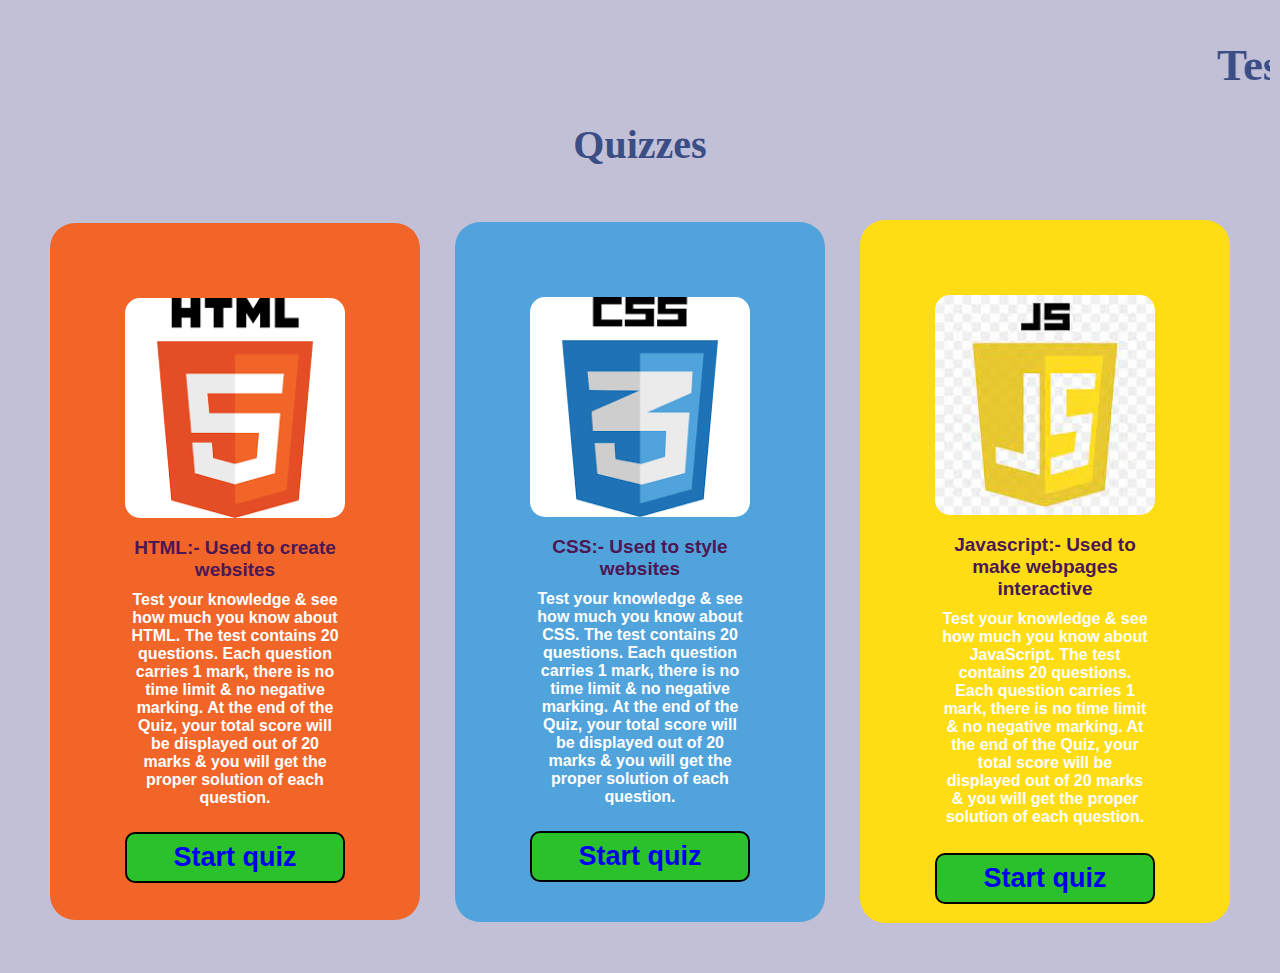
==== index.html @ 3ef9c913 "ok" ====
<!DOCTYPE html>
<html lang="en">
<head>
    <meta charset="UTF-8">
    <meta http-equiv="X-UA-Compatible" content="IE=edge">
    <meta name="viewport" content="width=device-width, initial-scale=1.0">
    <title>Quiz App</title>
    <link rel="stylesheet" href="style2.css">
</head>
<body>
    <marquee scrollamount="7">Test Your Technical Skills</marquee>
    <h2>Quizzes</h2>
    <div class="quiz">
        <div class="html">
            <div class="main">
                <img src="html_pic.webp" alt="html_logo">
                <h3>HTML:- Used to create websites</h3>
                <p>
                    Test your knowledge & see how much you know about HTML.
                    The test contains 20 questions.
                    Each question carries 1 mark,
                    there is no time limit
                    & no negative marking.
                    At the end of the Quiz, your total score will be displayed out of 20 marks
                    & you will get the proper solution of each question.
                </p>
                <button><a href="#">Start quiz</a></button>
            </div>
        </div>
        <div class="css">
            <div class="main">
                <img src="css.png" alt="css_logo">
                <h3>CSS:- Used to style websites</h3>
                <p>
                    Test your knowledge & see how much you know about CSS.
                    The test contains 20 questions.
                    Each question carries 1 mark,
                    there is no time limit
                    & no negative marking.
                    At the end of the Quiz, your total score will be displayed out of 20 marks
                    & you will get the proper solution of each question.
                </p>
                <button><a href="#">Start quiz</a></button>
            </div>
        </div>
        <div class="javascript">
            <div class="main">
                <img src="js.png" alt="js_logo">
                <h3>Javascript:- Used to make webpages interactive</h3>
                <p>
                    Test your knowledge & see how much you know about JavaScript.
                    The test contains 20 questions.
                    Each question carries 1 mark,
                    there is no time limit
                    & no negative marking.
                    At the end of the Quiz, your total score will be displayed out of 20 marks
                    & you will get the proper solution of each question.
                </p>
                <button style="margin-top: 2px;"><a href="index2.html">Start quiz</a></button>
            </div>
        </div>
    </div>
</body>
</html>
---- style2.css ----
*{
    margin: 0;
    padding: 0;
    box-sizing: border-box;
}
body{
    background-color: rgb(193, 192, 215);
}
marquee{
    color: rgb(59, 77, 133);
    margin: 37px 10px 12px 10px;
    padding: 2px;
    font-weight: 900;
    font-size: 45px;
    font-family: Georgia, 'Times New Roman', Times, serif;
}
h2{
    color: rgb(59, 77, 133);
    margin: 10px;
    padding: 2px;
    text-align: center;
    font-weight: 900;
    font-size: 40px;
    font-weight: bold;
    font-family: Georgia, 'Times New Roman', Times, serif; 
}
.quiz{
    display: flex;
    justify-content: center;
    align-items: center;
    margin: 30px;
    padding: 20px;
}
.html{
    text-align: center;
    background-color:#f16529;
    padding: 40px;
    width: 50%;
    height: 697px;
    margin-right: 35px;
    border-radius: 25px;
}
.html:hover{
 background-color: #e44d26;
}
.css{
    text-align: center;
    background-color:#51a3dc;
    padding: 40px;
    margin-right: 35px;
    width: 50%;
    height: 700px;
    border-radius: 25px;
}
.css:hover{
    background-color: #1f72b5;
}
.javascript{
    text-align: center;
    background-color:#ffdd14;
    padding: 40px;
    width: 50%;
    height: 703px;
    border-radius: 25px;
}
.javascript:hover{
    background-color: #e6c72f;
}
.main{
    padding: 35px;
}
img{
    border-radius: 15px;
    margin-bottom: 15px;
    width: 100%;
    height: auto;
}
h3{
    margin-bottom: 10px;
    font-size: 19px;
    color: rgb(76, 23, 83);
    font-weight: 800;
    font-family: 'Segoe UI', Tahoma, Geneva, Verdana, sans-serif;
}
p{
    color: rgb(255, 255, 255);
    font-family:sans-serif;
    font-weight: bold;
    font-size: 16px;
    padding:0 5px 0 5px;
    margin-bottom: 25px;
}
button{
    width: 100%;
    background-color:rgb(43, 193, 43);
    padding: 8px;
    border-radius: 10px;
    border: 2px solid black;
}
button:hover{
    background-color: rgb(120, 238, 120);
    cursor: pointer;
}
a{
    text-decoration: none;
    font-size: 27px;
    font-weight: 600;
    font-family: 'Lucida Sans', 'Lucida Sans Regular', 'Lucida Grande', 'Lucida Sans Unicode', Geneva, Verdana, sans-serif;
}

/* For mobile */
@media only screen and (max-width: 700px){
    marquee{
        color: rgb(59, 77, 133);
        margin: 22px 10px 10px 10px;
        padding: 1px;
        font-weight: 900;
        font-size: 30px;
        font-family: Georgia, 'Times New Roman', Times, serif;
    }
    h2{
        color: rgb(59, 77, 133);
        margin: 10px;
        padding: 2px;
        text-align: center;
        font-weight: 800;
        font-size: 25px;
        font-weight: bold;
        letter-spacing: 1px;
        font-family: Georgia, 'Times New Roman', Times, serif; 
    }
    .quiz{
        display: block;
        margin: 8px;
        padding: 10px;
    }
    .html{
        text-align: center;
        background-color:#f16529;
        padding: 30px;
        width: 100%;
        height: 100%;
        margin-bottom:20px;
        border-radius: 20px;
    }
    .css{
        text-align: center;
        background-color:#51a3dc;
        padding: 30px;
        margin-bottom: 20px;
        width: 100%;
        height: 100%;
        border-radius: 20px;
    }
    .javascript{
        text-align: center;
        background-color:#ffdd14;
        padding: 30px;
        width: 100%;
        height: 100%;
        border-radius: 20px;
    }
    .main{
        padding: 5px;
    }
    img{
        border-radius: 15px;
        margin-bottom: 7px;
    }
    h3{
        margin-bottom: 7px;
        font-size: 18px;
        color: rgb(4, 9, 148);
        font-weight: 900;
        font-family: 'Segoe UI', Tahoma, Geneva, Verdana, sans-serif;
    }
    p{
        margin-bottom: 20px;
        color: rgb(255, 255, 255);
        font-family:'Franklin Gothic Medium', 'Arial Narrow', Arial, sans-serif;
        font-weight: bold;
        font-size: 16px;
        padding:0 6px 0 6px;
    }
    a{
        text-decoration: none;
        font-size: 24px;
        font-weight: 700;
        font-family: 'Lucida Sans', 'Lucida Sans Regular', 'Lucida Grande', 'Lucida Sans Unicode', Geneva, Verdana, sans-serif;
    }
    button{
        border: 2px solid black;
    }
}


/* for tablet  */

@media only screen and (min-width: 701px) and (max-width:1200px){
    marquee{
        color: rgb(59, 77, 133);
        margin: 22px 10px 10px 10px;;
        padding: 2px;
        text-align: center;
        font-weight: 900;
        font-size: 36px;
        font-family: Georgia, 'Times New Roman', Times, serif;
    }
    h2{
        color: rgb(59, 77, 133);
        margin: 15px;
        padding: 2px;
        text-align: center;
        font-weight: 900;
        font-size: 32px;
        letter-spacing: 1px;
        font-family: Georgia, 'Times New Roman', Times, serif; 
    }
    .quiz{
        display: block;
        margin: 8px ;
        padding: 10px;
    }
    .html{
        text-align: center;
        background-color:#f16529;
        padding: 30px;
        width: 100%;
        height: 100%;
        margin-bottom:20px;
        border-radius: 20px;
    }
    .css{
        text-align: center;
        background-color:#51a3dc;
        padding: 30px;
        margin-bottom: 20px;
        width: 100%;
        height: 100%;
        border-radius: 20px;
    }
    .javascript{
        text-align: center;
        background-color:#ffdd14;
        padding: 30px;
        width:100%;
        height: 100%;
        border-radius: 20px;
    }
    p{
        margin-bottom: 20px;
        color: rgb(255, 255, 255);
        font-family:'Franklin Gothic Medium', 'Arial Narrow', Arial, sans-serif;
        font-weight: bold;
        font-size: 22px;
        padding:0 6px 0 6px;
    }
    a{
        text-decoration: none;
        font-size: 32px;
        font-weight: 600;
        font-family: 'Lucida Sans', 'Lucida Sans Regular', 'Lucida Grande', 'Lucida Sans Unicode', Geneva, Verdana, sans-serif;
    }
}
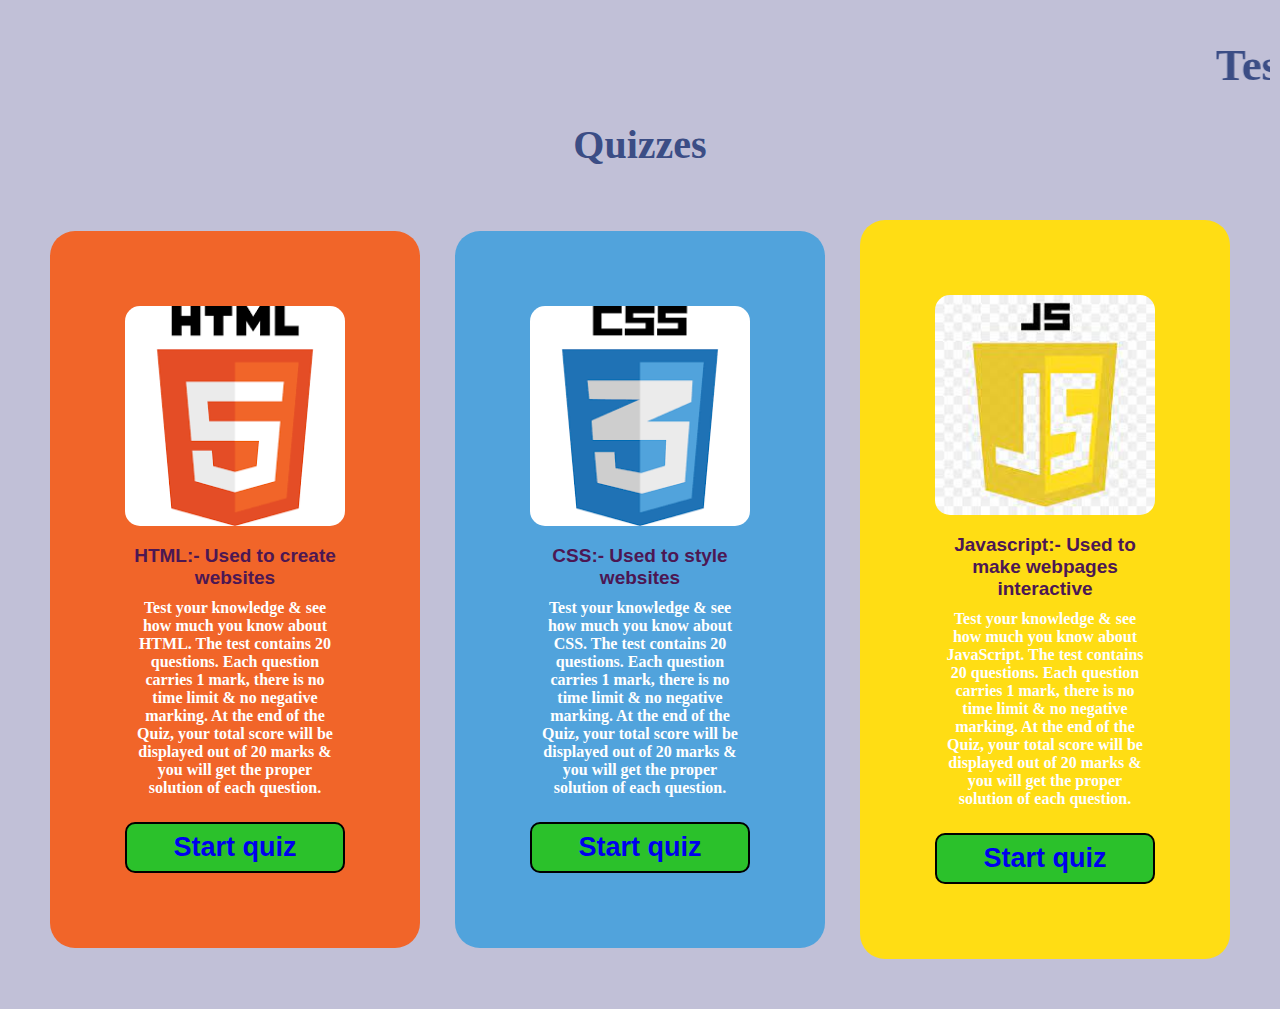
==== commit 4c616175: "OK" ====
--- a/index.html
+++ b/index.html
@@ -56,7 +56,7 @@
                     At the end of the Quiz, your total score will be displayed out of 20 marks
                     & you will get the proper solution of each question.
                 </p>
-                <button style="margin-top: 2px;"><a href="index2.html">Start quiz</a></button>
+                <button><a href="index2.html">Start quiz</a></button>
             </div>
         </div>
     </div>
--- a/style2.css
+++ b/style2.css
@@ -36,7 +36,7 @@
     background-color:#f16529;
     padding: 40px;
     width: 50%;
-    height: 697px;
+    height: auto;
     margin-right: 35px;
     border-radius: 25px;
 }
@@ -49,7 +49,7 @@
     padding: 40px;
     margin-right: 35px;
     width: 50%;
-    height: 700px;
+    height: auto;
     border-radius: 25px;
 }
 .css:hover{
@@ -60,7 +60,7 @@
     background-color:#ffdd14;
     padding: 40px;
     width: 50%;
-    height: 703px;
+    height: auto;
     border-radius: 25px;
 }
 .javascript:hover{
@@ -84,7 +84,7 @@
 }
 p{
     color: rgb(255, 255, 255);
-    font-family:sans-serif;
+    font-family:Georgia, 'Times New Roman', Times, serif;
     font-weight: bold;
     font-size: 16px;
     padding:0 5px 0 5px;
@@ -177,9 +177,9 @@
     p{
         margin-bottom: 20px;
         color: rgb(255, 255, 255);
-        font-family:'Franklin Gothic Medium', 'Arial Narrow', Arial, sans-serif;
+        font-family:Georgia, 'Times New Roman', Times, serif;
         font-weight: bold;
-        font-size: 16px;
+        font-size: 15px;
         padding:0 6px 0 6px;
     }
     a{
@@ -250,7 +250,7 @@
     p{
         margin-bottom: 20px;
         color: rgb(255, 255, 255);
-        font-family:'Franklin Gothic Medium', 'Arial Narrow', Arial, sans-serif;
+        font-family:Georgia, 'Times New Roman', Times, serif;
         font-weight: bold;
         font-size: 22px;
         padding:0 6px 0 6px;
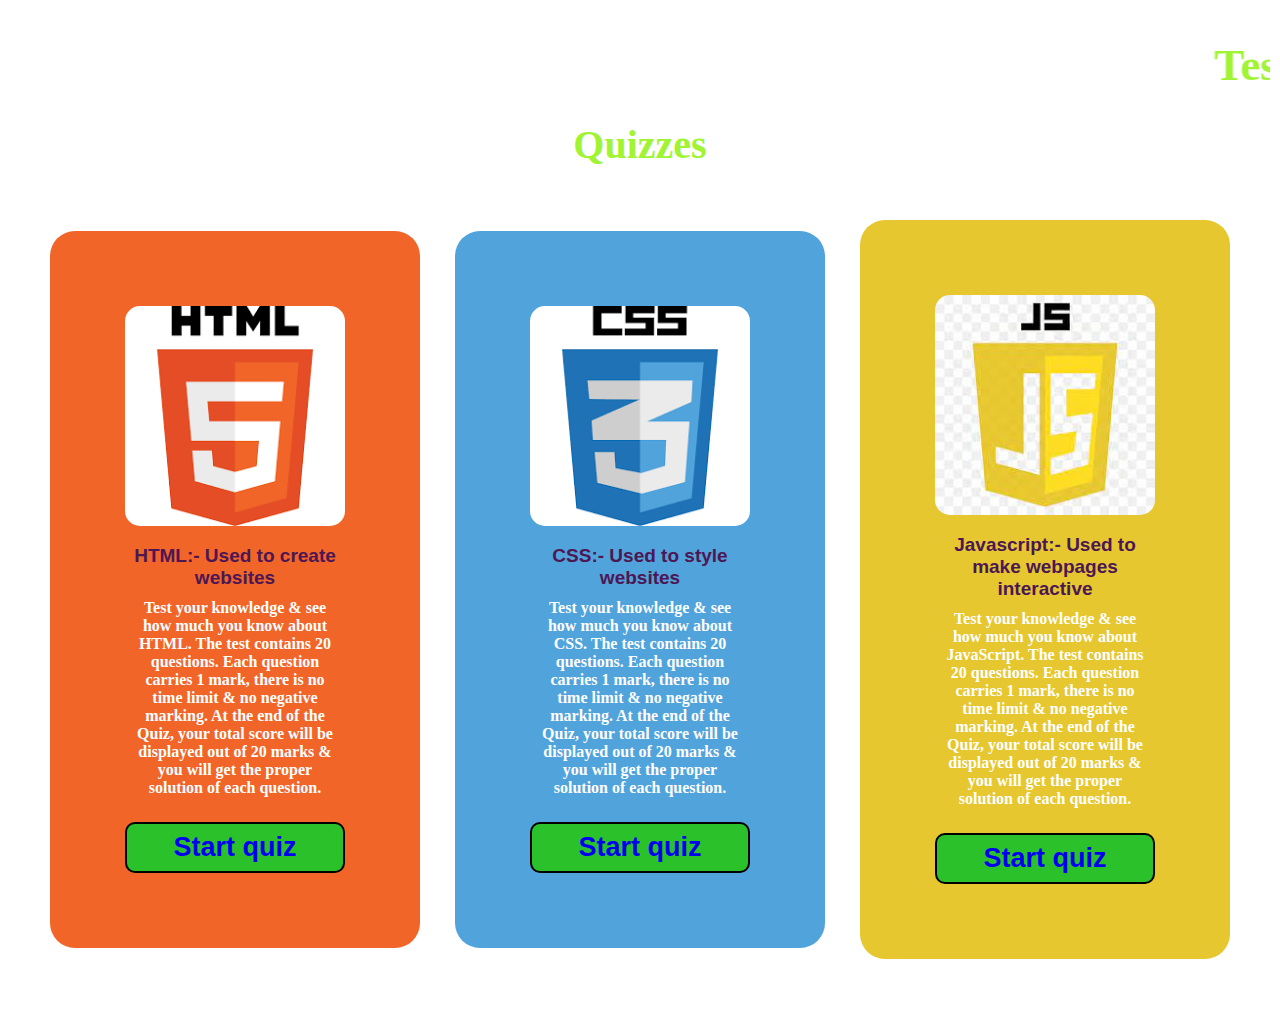
==== commit 9cae19a5: "ok" ====
--- a/index.html
+++ b/index.html
@@ -24,7 +24,7 @@
                     At the end of the Quiz, your total score will be displayed out of 20 marks
                     & you will get the proper solution of each question.
                 </p>
-                <button><a href="#">Start quiz</a></button>
+                <button><a href="index1.html">Start quiz</a></button>
             </div>
         </div>
         <div class="css">
@@ -40,7 +40,7 @@
                     At the end of the Quiz, your total score will be displayed out of 20 marks
                     & you will get the proper solution of each question.
                 </p>
-                <button><a href="#">Start quiz</a></button>
+                <button><a href="index3.html">Start quiz</a></button>
             </div>
         </div>
         <div class="javascript">
--- a/style2.css
+++ b/style2.css
@@ -4,10 +4,13 @@
     box-sizing: border-box;
 }
 body{
-    background-color: rgb(193, 192, 215);
+    background-image: url(https://media.istockphoto.com/id/1055056612/photo/coding-late-into-the-night.jpg?s=612x612&w=0&k=20&c=0YSrM76hg4_9CivkEwhHOkyJZWMiV-4gJjOfKeE4qUs=);
+    background-repeat: no-repeat;
+    background-attachment: fixed;
+    background-size: cover;
 }
 marquee{
-    color: rgb(59, 77, 133);
+    color: rgb(160, 244, 51);
     margin: 37px 10px 12px 10px;
     padding: 2px;
     font-weight: 900;
@@ -15,7 +18,7 @@
     font-family: Georgia, 'Times New Roman', Times, serif;
 }
 h2{
-    color: rgb(59, 77, 133);
+    color: rgb(160, 244, 51);
     margin: 10px;
     padding: 2px;
     text-align: center;
@@ -57,14 +60,14 @@
 }
 .javascript{
     text-align: center;
-    background-color:#ffdd14;
+    background-color:#e6c72f;
     padding: 40px;
     width: 50%;
     height: auto;
     border-radius: 25px;
 }
 .javascript:hover{
-    background-color: #e6c72f;
+    background-color: #ffdd14;
 }
 .main{
     padding: 35px;
@@ -111,7 +114,7 @@
 /* For mobile */
 @media only screen and (max-width: 700px){
     marquee{
-        color: rgb(59, 77, 133);
+        color:  rgb(160, 244, 51);
         margin: 22px 10px 10px 10px;
         padding: 1px;
         font-weight: 900;
@@ -119,7 +122,7 @@
         font-family: Georgia, 'Times New Roman', Times, serif;
     }
     h2{
-        color: rgb(59, 77, 133);
+        color:  rgb(160, 244, 51);
         margin: 10px;
         padding: 2px;
         text-align: center;
@@ -154,7 +157,7 @@
     }
     .javascript{
         text-align: center;
-        background-color:#ffdd14;
+        background-color:#e6c72f;
         padding: 30px;
         width: 100%;
         height: 100%;
@@ -177,9 +180,9 @@
     p{
         margin-bottom: 20px;
         color: rgb(255, 255, 255);
-        font-family:Georgia, 'Times New Roman', Times, serif;
+        font-family:Cambria, Cochin, Georgia, Times, 'Times New Roman', serif;
         font-weight: bold;
-        font-size: 15px;
+        font-size: 16px;
         padding:0 6px 0 6px;
     }
     a{
@@ -198,21 +201,21 @@
 
 @media only screen and (min-width: 701px) and (max-width:1200px){
     marquee{
-        color: rgb(59, 77, 133);
+        color:  rgb(160, 244, 51);
         margin: 22px 10px 10px 10px;;
         padding: 2px;
         text-align: center;
         font-weight: 900;
-        font-size: 36px;
+        font-size: 45px;
         font-family: Georgia, 'Times New Roman', Times, serif;
     }
     h2{
-        color: rgb(59, 77, 133);
+        color:  rgb(160, 244, 51);
         margin: 15px;
         padding: 2px;
         text-align: center;
         font-weight: 900;
-        font-size: 32px;
+        font-size: 40px;
         letter-spacing: 1px;
         font-family: Georgia, 'Times New Roman', Times, serif; 
     }
@@ -241,18 +244,21 @@
     }
     .javascript{
         text-align: center;
-        background-color:#ffdd14;
+        background-color:#e6c72f;
         padding: 30px;
         width:100%;
         height: 100%;
         border-radius: 20px;
+    }
+    h3{
+        font-size: 29px;
     }
     p{
         margin-bottom: 20px;
         color: rgb(255, 255, 255);
         font-family:Georgia, 'Times New Roman', Times, serif;
         font-weight: bold;
-        font-size: 22px;
+        font-size: 25px;
         padding:0 6px 0 6px;
     }
     a{
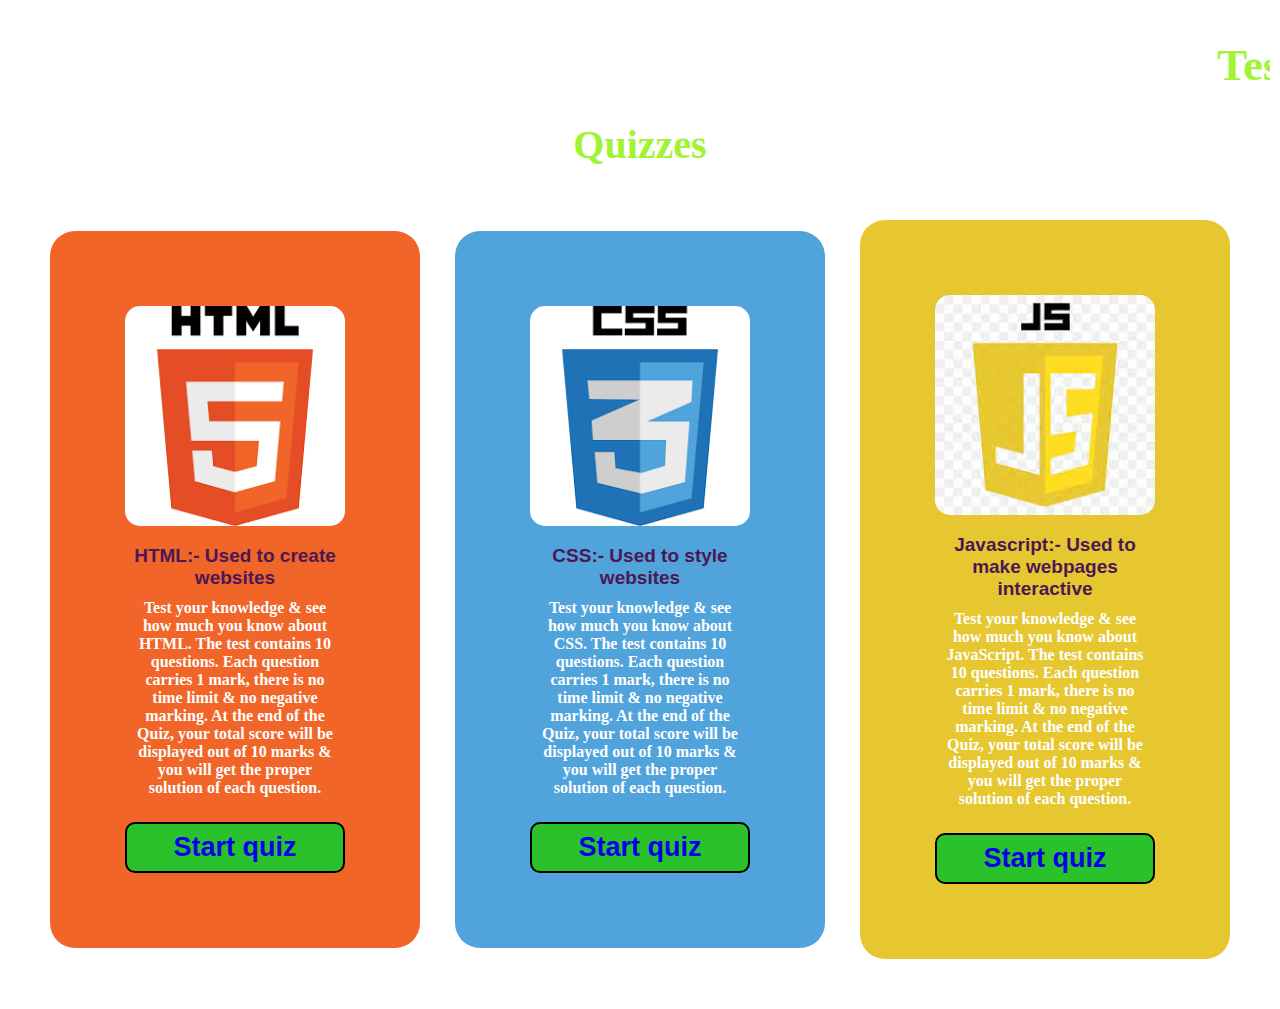
==== commit 239dd329: "ok" ====
--- a/index.html
+++ b/index.html
@@ -17,11 +17,11 @@
                 <h3>HTML:- Used to create websites</h3>
                 <p>
                     Test your knowledge & see how much you know about HTML.
-                    The test contains 20 questions.
+                    The test contains 10 questions.
                     Each question carries 1 mark,
                     there is no time limit
                     & no negative marking.
-                    At the end of the Quiz, your total score will be displayed out of 20 marks
+                    At the end of the Quiz, your total score will be displayed out of 10 marks
                     & you will get the proper solution of each question.
                 </p>
                 <button><a href="index1.html">Start quiz</a></button>
@@ -33,11 +33,11 @@
                 <h3>CSS:- Used to style websites</h3>
                 <p>
                     Test your knowledge & see how much you know about CSS.
-                    The test contains 20 questions.
+                    The test contains 10 questions.
                     Each question carries 1 mark,
                     there is no time limit
                     & no negative marking.
-                    At the end of the Quiz, your total score will be displayed out of 20 marks
+                    At the end of the Quiz, your total score will be displayed out of 10 marks
                     & you will get the proper solution of each question.
                 </p>
                 <button><a href="index3.html">Start quiz</a></button>
@@ -49,11 +49,11 @@
                 <h3>Javascript:- Used to make webpages interactive</h3>
                 <p>
                     Test your knowledge & see how much you know about JavaScript.
-                    The test contains 20 questions.
+                    The test contains 10 questions.
                     Each question carries 1 mark,
                     there is no time limit
                     & no negative marking.
-                    At the end of the Quiz, your total score will be displayed out of 20 marks
+                    At the end of the Quiz, your total score will be displayed out of 10 marks
                     & you will get the proper solution of each question.
                 </p>
                 <button><a href="index2.html">Start quiz</a></button>
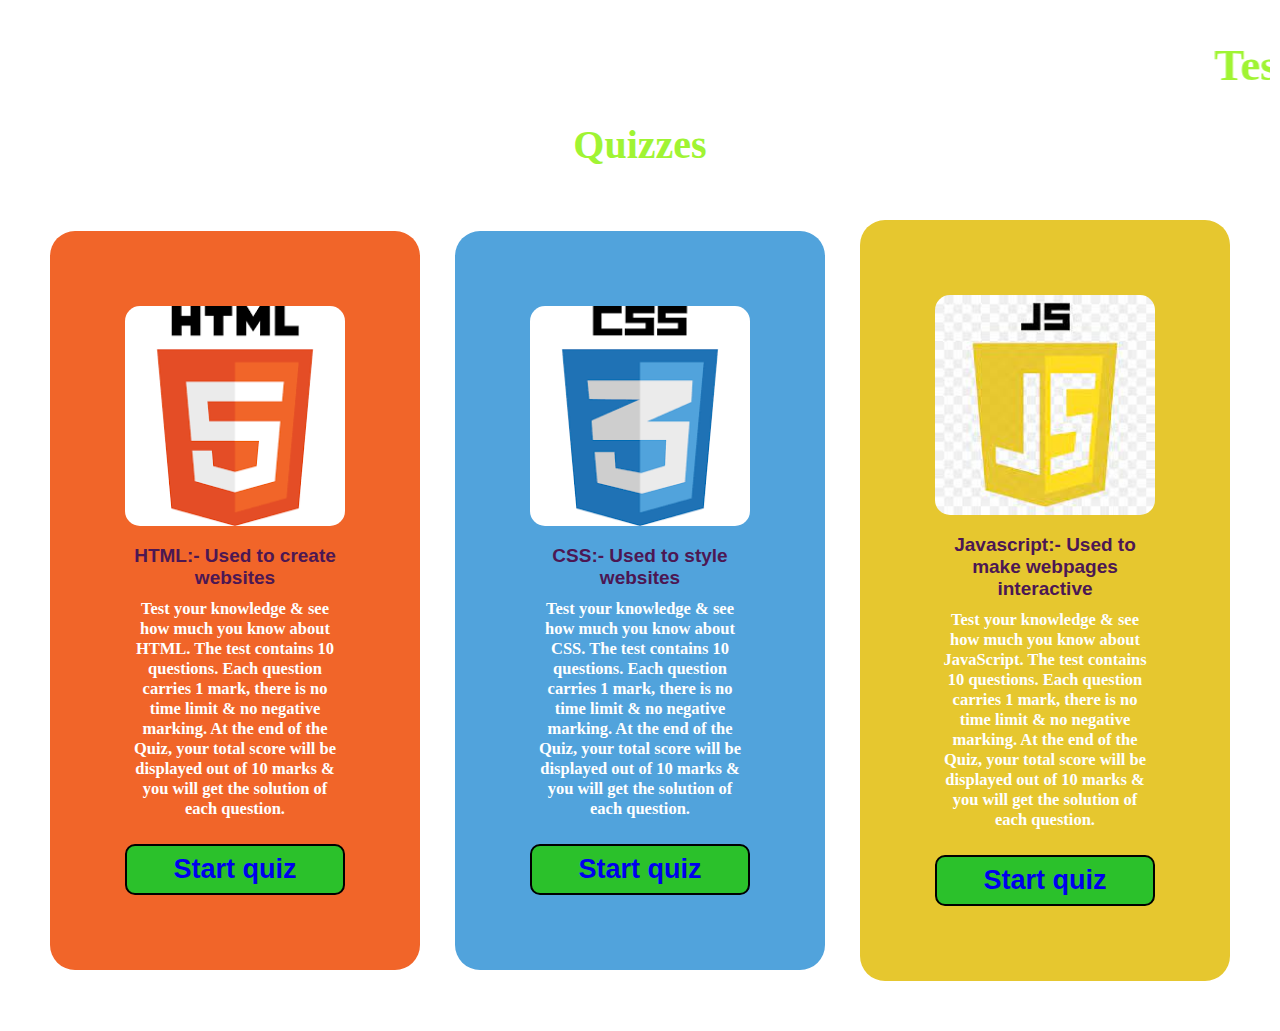
==== commit 2874489d: "ok" ====
--- a/index.html
+++ b/index.html
@@ -22,7 +22,7 @@
                     there is no time limit
                     & no negative marking.
                     At the end of the Quiz, your total score will be displayed out of 10 marks
-                    & you will get the proper solution of each question.
+                    & you will get the solution of each question.
                 </p>
                 <button><a href="index1.html">Start quiz</a></button>
             </div>
@@ -38,7 +38,7 @@
                     there is no time limit
                     & no negative marking.
                     At the end of the Quiz, your total score will be displayed out of 10 marks
-                    & you will get the proper solution of each question.
+                    & you will get the solution of each question.
                 </p>
                 <button><a href="index3.html">Start quiz</a></button>
             </div>
@@ -54,7 +54,7 @@
                     there is no time limit
                     & no negative marking.
                     At the end of the Quiz, your total score will be displayed out of 10 marks
-                    & you will get the proper solution of each question.
+                    & you will get the solution of each question.
                 </p>
                 <button><a href="index2.html">Start quiz</a></button>
             </div>
--- a/style2.css
+++ b/style2.css
@@ -89,7 +89,7 @@
     color: rgb(255, 255, 255);
     font-family:Georgia, 'Times New Roman', Times, serif;
     font-weight: bold;
-    font-size: 16px;
+    font-size: 16.5px;
     padding:0 5px 0 5px;
     margin-bottom: 25px;
 }
@@ -182,12 +182,12 @@
         color: rgb(255, 255, 255);
         font-family:Cambria, Cochin, Georgia, Times, 'Times New Roman', serif;
         font-weight: bold;
-        font-size: 16px;
+        font-size: 15px;
         padding:0 6px 0 6px;
     }
     a{
         text-decoration: none;
-        font-size: 24px;
+        font-size: 30px;
         font-weight: 700;
         font-family: 'Lucida Sans', 'Lucida Sans Regular', 'Lucida Grande', 'Lucida Sans Unicode', Geneva, Verdana, sans-serif;
     }
@@ -258,7 +258,7 @@
         color: rgb(255, 255, 255);
         font-family:Georgia, 'Times New Roman', Times, serif;
         font-weight: bold;
-        font-size: 25px;
+        font-size: 22px;
         padding:0 6px 0 6px;
     }
     a{
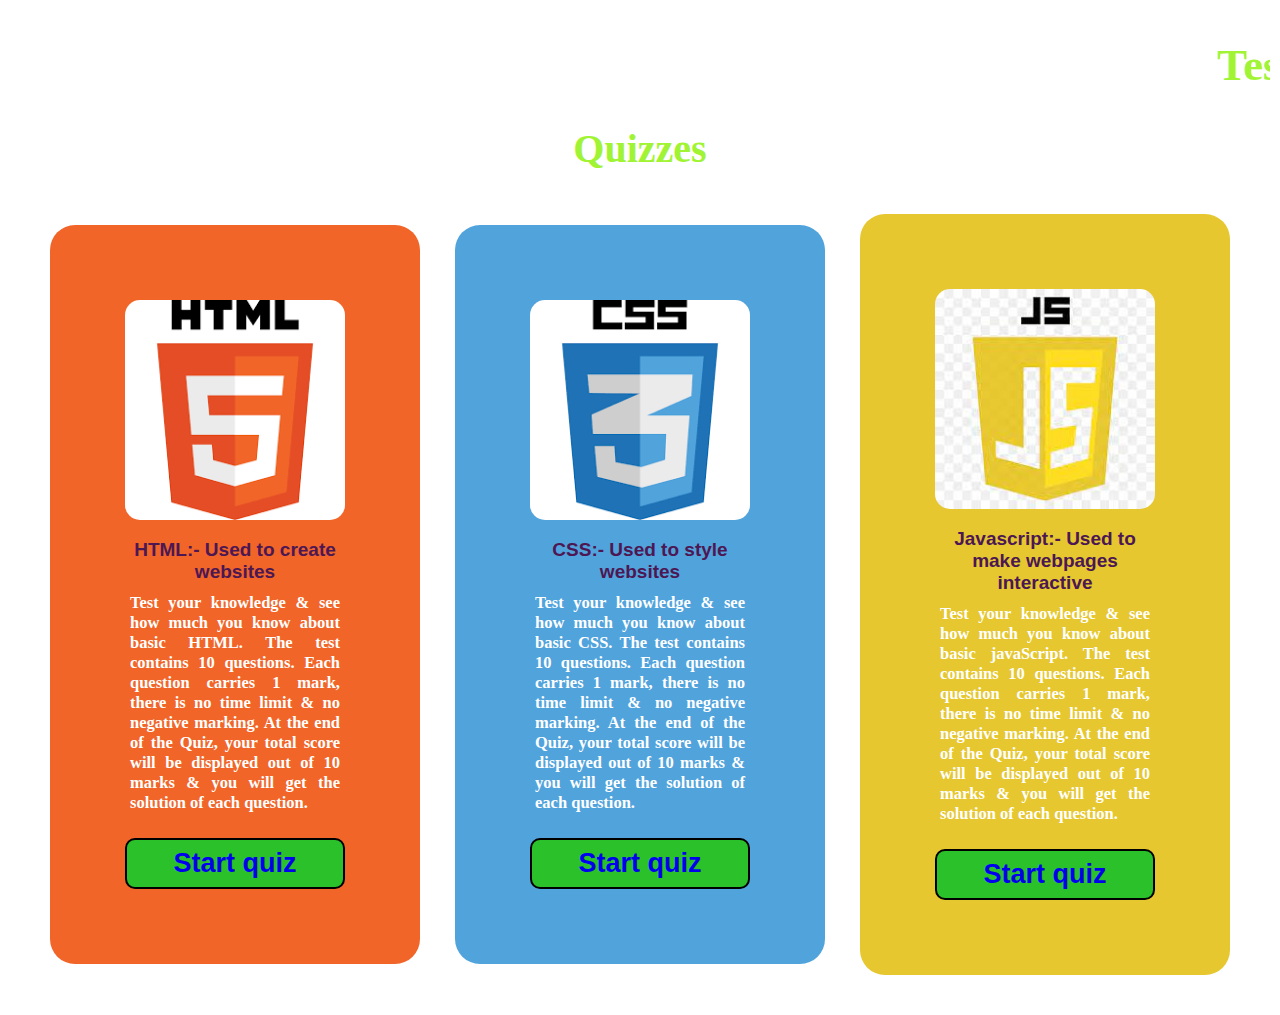
==== commit 7f7080df: "ok" ====
--- a/index.html
+++ b/index.html
@@ -16,7 +16,7 @@
                 <img src="html_pic.webp" alt="html_logo">
                 <h3>HTML:- Used to create websites</h3>
                 <p>
-                    Test your knowledge & see how much you know about HTML.
+                    Test your knowledge & see how much you know about basic HTML.
                     The test contains 10 questions.
                     Each question carries 1 mark,
                     there is no time limit
@@ -32,7 +32,7 @@
                 <img src="css.png" alt="css_logo">
                 <h3>CSS:- Used to style websites</h3>
                 <p>
-                    Test your knowledge & see how much you know about CSS.
+                    Test your knowledge & see how much you know about basic CSS.
                     The test contains 10 questions.
                     Each question carries 1 mark,
                     there is no time limit
@@ -48,7 +48,7 @@
                 <img src="js.png" alt="js_logo">
                 <h3>Javascript:- Used to make webpages interactive</h3>
                 <p>
-                    Test your knowledge & see how much you know about JavaScript.
+                    Test your knowledge & see how much you know about basic javaScript.
                     The test contains 10 questions.
                     Each question carries 1 mark,
                     there is no time limit
--- a/style2.css
+++ b/style2.css
@@ -11,7 +11,7 @@
 }
 marquee{
     color: rgb(160, 244, 51);
-    margin: 37px 10px 12px 10px;
+    margin: 37px 10px 16px 10px;
     padding: 2px;
     font-weight: 900;
     font-size: 45px;
@@ -31,7 +31,7 @@
     display: flex;
     justify-content: center;
     align-items: center;
-    margin: 30px;
+    margin: 20px 30px 20px 30px;
     padding: 20px;
 }
 .html{
@@ -92,6 +92,7 @@
     font-size: 16.5px;
     padding:0 5px 0 5px;
     margin-bottom: 25px;
+    text-align:justify;
 }
 button{
     width: 100%;
@@ -115,7 +116,7 @@
 @media only screen and (max-width: 700px){
     marquee{
         color:  rgb(160, 244, 51);
-        margin: 22px 10px 10px 10px;
+        margin: 22px 10px 9px 10px;
         padding: 1px;
         font-weight: 900;
         font-size: 30px;
@@ -184,10 +185,11 @@
         font-weight: bold;
         font-size: 15px;
         padding:0 6px 0 6px;
+        text-align:justify;
     }
     a{
         text-decoration: none;
-        font-size: 30px;
+        font-size: 28px;
         font-weight: 700;
         font-family: 'Lucida Sans', 'Lucida Sans Regular', 'Lucida Grande', 'Lucida Sans Unicode', Geneva, Verdana, sans-serif;
     }
@@ -260,6 +262,7 @@
         font-weight: bold;
         font-size: 22px;
         padding:0 6px 0 6px;
+        text-align:justify;
     }
     a{
         text-decoration: none;
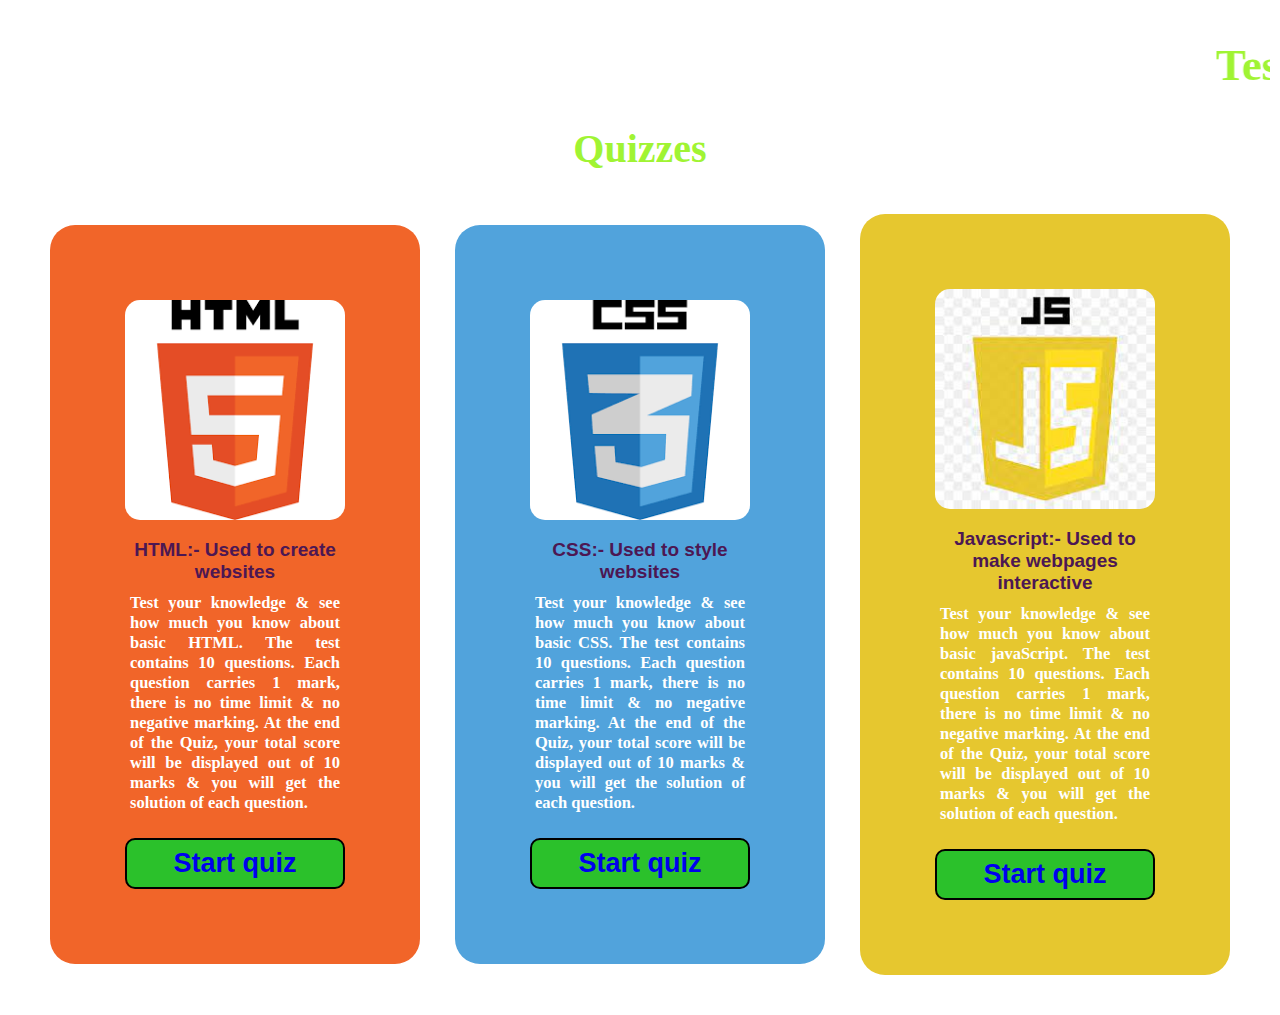
==== commit 68015ce3: "ok" ====
--- a/index.html
+++ b/index.html
@@ -5,7 +5,7 @@
     <meta http-equiv="X-UA-Compatible" content="IE=edge">
     <meta name="viewport" content="width=device-width, initial-scale=1.0">
     <title>Quiz App</title>
-    <link rel="stylesheet" href="style2.css">
+    <link rel="stylesheet" href="style.css">
 </head>
 <body>
     <marquee scrollamount="7">Test Your Technical Skills</marquee>
@@ -24,7 +24,7 @@
                     At the end of the Quiz, your total score will be displayed out of 10 marks
                     & you will get the solution of each question.
                 </p>
-                <button><a href="index1.html">Start quiz</a></button>
+                <button><a href="html_quiz.html">Start quiz</a></button>
             </div>
         </div>
         <div class="css">
@@ -40,7 +40,7 @@
                     At the end of the Quiz, your total score will be displayed out of 10 marks
                     & you will get the solution of each question.
                 </p>
-                <button><a href="index3.html">Start quiz</a></button>
+                <button><a href="css_quiz.html">Start quiz</a></button>
             </div>
         </div>
         <div class="javascript">
@@ -56,7 +56,7 @@
                     At the end of the Quiz, your total score will be displayed out of 10 marks
                     & you will get the solution of each question.
                 </p>
-                <button><a href="index2.html">Start quiz</a></button>
+                <button><a href="js_quiz.html">Start quiz</a></button>
             </div>
         </div>
     </div>
--- a/style.css
+++ b/style.css
@@ -0,0 +1,273 @@
+*{
+    margin: 0;
+    padding: 0;
+    box-sizing: border-box;
+}
+body{
+    background-image: url(https://media.istockphoto.com/id/1055056612/photo/coding-late-into-the-night.jpg?s=612x612&w=0&k=20&c=0YSrM76hg4_9CivkEwhHOkyJZWMiV-4gJjOfKeE4qUs=);
+    background-repeat: no-repeat;
+    background-attachment: fixed;
+    background-size: cover;
+}
+marquee{
+    color: rgb(160, 244, 51);
+    margin: 37px 10px 16px 10px;
+    padding: 2px;
+    font-weight: 900;
+    font-size: 45px;
+    font-family: Georgia, 'Times New Roman', Times, serif;
+}
+h2{
+    color: rgb(160, 244, 51);
+    margin: 10px;
+    padding: 2px;
+    text-align: center;
+    font-weight: 900;
+    font-size: 40px;
+    font-weight: bold;
+    font-family: Georgia, 'Times New Roman', Times, serif; 
+}
+.quiz{
+    display: flex;
+    justify-content: center;
+    align-items: center;
+    margin: 20px 30px 20px 30px;
+    padding: 20px;
+}
+.html{
+    text-align: center;
+    background-color:#f16529;
+    padding: 40px;
+    width: 50%;
+    height: auto;
+    margin-right: 35px;
+    border-radius: 25px;
+}
+.html:hover{
+ background-color: #e44d26;
+}
+.css{
+    text-align: center;
+    background-color:#51a3dc;
+    padding: 40px;
+    margin-right: 35px;
+    width: 50%;
+    height: auto;
+    border-radius: 25px;
+}
+.css:hover{
+    background-color: #1f72b5;
+}
+.javascript{
+    text-align: center;
+    background-color:#e6c72f;
+    padding: 40px;
+    width: 50%;
+    height: auto;
+    border-radius: 25px;
+}
+.javascript:hover{
+    background-color: #ffdd14;
+}
+.main{
+    padding: 35px;
+}
+img{
+    border-radius: 15px;
+    margin-bottom: 15px;
+    width: 100%;
+    height: auto;
+}
+h3{
+    margin-bottom: 10px;
+    font-size: 19px;
+    color: rgb(76, 23, 83);
+    font-weight: 800;
+    font-family: 'Segoe UI', Tahoma, Geneva, Verdana, sans-serif;
+}
+p{
+    color: rgb(255, 255, 255);
+    font-family:Georgia, 'Times New Roman', Times, serif;
+    font-weight: bold;
+    font-size: 16.5px;
+    padding:0 5px 0 5px;
+    margin-bottom: 25px;
+    text-align:justify;
+}
+button{
+    width: 100%;
+    background-color:rgb(43, 193, 43);
+    padding: 8px;
+    border-radius: 10px;
+    border: 2px solid black;
+}
+button:hover{
+    background-color: rgb(120, 238, 120);
+    cursor: pointer;
+}
+a{
+    text-decoration: none;
+    font-size: 27px;
+    font-weight: 600;
+    font-family: 'Lucida Sans', 'Lucida Sans Regular', 'Lucida Grande', 'Lucida Sans Unicode', Geneva, Verdana, sans-serif;
+}
+
+/* For mobile */
+@media only screen and (max-width: 700px){
+    marquee{
+        color:  rgb(160, 244, 51);
+        margin: 22px 10px 9px 10px;
+        padding: 1px;
+        font-weight: 900;
+        font-size: 30px;
+        font-family: Georgia, 'Times New Roman', Times, serif;
+    }
+    h2{
+        color:  rgb(160, 244, 51);
+        margin: 10px;
+        padding: 2px;
+        text-align: center;
+        font-weight: 800;
+        font-size: 25px;
+        font-weight: bold;
+        letter-spacing: 1px;
+        font-family: Georgia, 'Times New Roman', Times, serif; 
+    }
+    .quiz{
+        display: block;
+        margin: 8px;
+        padding: 10px;
+    }
+    .html{
+        text-align: center;
+        background-color:#f16529;
+        padding: 30px;
+        width: 100%;
+        height: 100%;
+        margin-bottom:20px;
+        border-radius: 20px;
+    }
+    .css{
+        text-align: center;
+        background-color:#51a3dc;
+        padding: 30px;
+        margin-bottom: 20px;
+        width: 100%;
+        height: 100%;
+        border-radius: 20px;
+    }
+    .javascript{
+        text-align: center;
+        background-color:#e6c72f;
+        padding: 30px;
+        width: 100%;
+        height: 100%;
+        border-radius: 20px;
+    }
+    .main{
+        padding: 5px;
+    }
+    img{
+        border-radius: 15px;
+        margin-bottom: 7px;
+    }
+    h3{
+        margin-bottom: 7px;
+        font-size: 18px;
+        color: rgb(4, 9, 148);
+        font-weight: 900;
+        font-family: 'Segoe UI', Tahoma, Geneva, Verdana, sans-serif;
+    }
+    p{
+        margin-bottom: 20px;
+        color: rgb(255, 255, 255);
+        font-family:Cambria, Cochin, Georgia, Times, 'Times New Roman', serif;
+        font-weight: bold;
+        font-size: 15px;
+        padding:0 6px 0 6px;
+        text-align:justify;
+    }
+    a{
+        text-decoration: none;
+        font-size: 28px;
+        font-weight: 700;
+        font-family: 'Lucida Sans', 'Lucida Sans Regular', 'Lucida Grande', 'Lucida Sans Unicode', Geneva, Verdana, sans-serif;
+    }
+    button{
+        border: 2px solid black;
+    }
+}
+
+
+/* for tablet  */
+
+@media only screen and (min-width: 701px) and (max-width:1200px){
+    marquee{
+        color:  rgb(160, 244, 51);
+        margin: 22px 10px 10px 10px;;
+        padding: 2px;
+        text-align: center;
+        font-weight: 900;
+        font-size: 45px;
+        font-family: Georgia, 'Times New Roman', Times, serif;
+    }
+    h2{
+        color:  rgb(160, 244, 51);
+        margin: 15px;
+        padding: 2px;
+        text-align: center;
+        font-weight: 900;
+        font-size: 40px;
+        letter-spacing: 1px;
+        font-family: Georgia, 'Times New Roman', Times, serif; 
+    }
+    .quiz{
+        display: block;
+        margin: 8px ;
+        padding: 10px;
+    }
+    .html{
+        text-align: center;
+        background-color:#f16529;
+        padding: 30px;
+        width: 100%;
+        height: 100%;
+        margin-bottom:20px;
+        border-radius: 20px;
+    }
+    .css{
+        text-align: center;
+        background-color:#51a3dc;
+        padding: 30px;
+        margin-bottom: 20px;
+        width: 100%;
+        height: 100%;
+        border-radius: 20px;
+    }
+    .javascript{
+        text-align: center;
+        background-color:#e6c72f;
+        padding: 30px;
+        width:100%;
+        height: 100%;
+        border-radius: 20px;
+    }
+    h3{
+        font-size: 29px;
+    }
+    p{
+        margin-bottom: 20px;
+        color: rgb(255, 255, 255);
+        font-family:Georgia, 'Times New Roman', Times, serif;
+        font-weight: bold;
+        font-size: 22px;
+        padding:0 6px 0 6px;
+        text-align:justify;
+    }
+    a{
+        text-decoration: none;
+        font-size: 32px;
+        font-weight: 600;
+        font-family: 'Lucida Sans', 'Lucida Sans Regular', 'Lucida Grande', 'Lucida Sans Unicode', Geneva, Verdana, sans-serif;
+    }
+}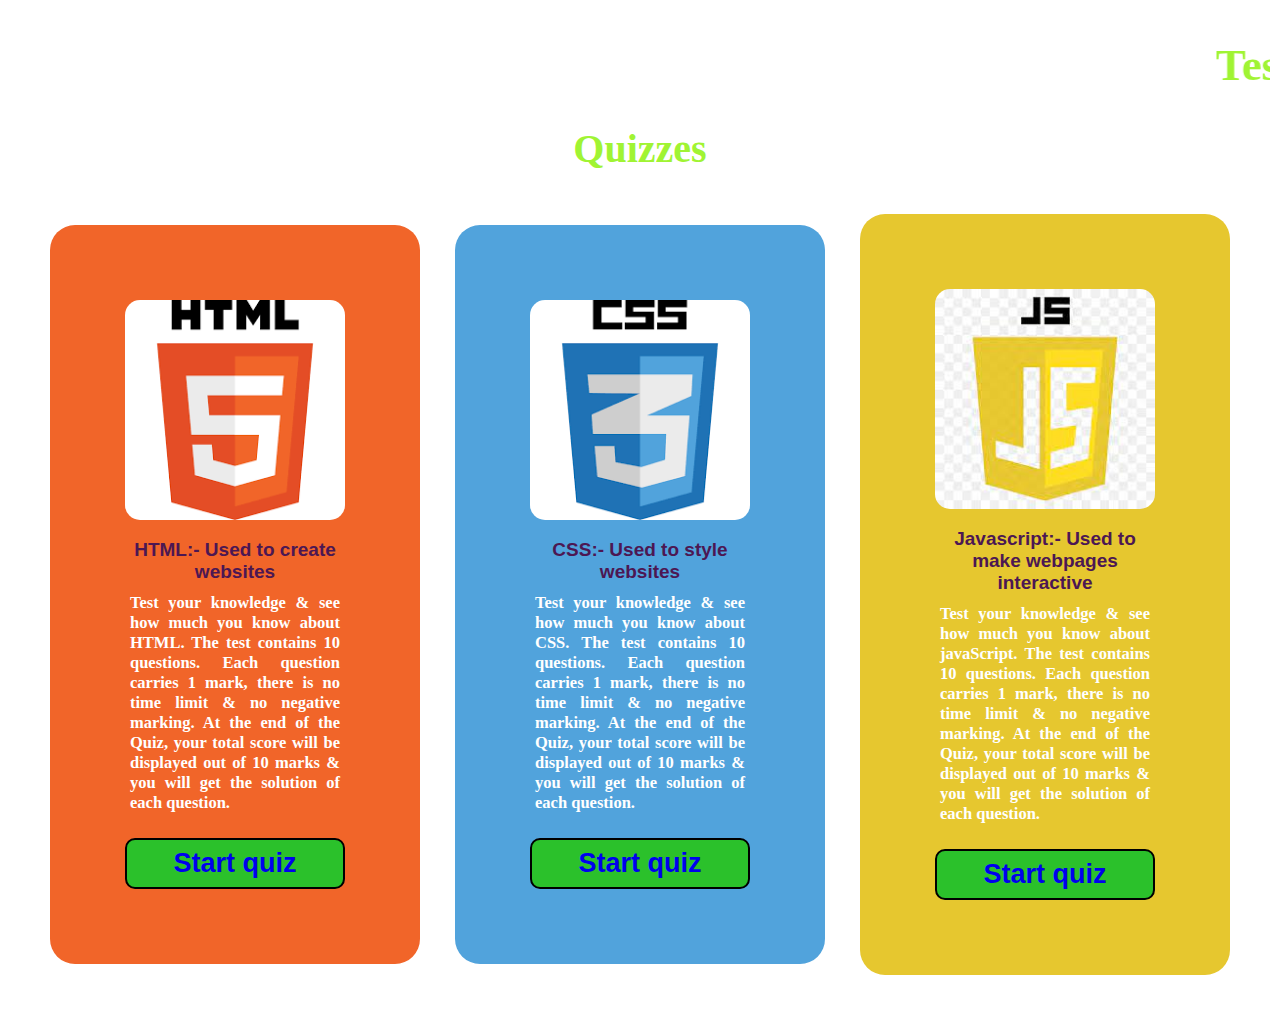
==== commit 7878f52b: "ok" ====
--- a/index.html
+++ b/index.html
@@ -16,7 +16,7 @@
                 <img src="html_pic.webp" alt="html_logo">
                 <h3>HTML:- Used to create websites</h3>
                 <p>
-                    Test your knowledge & see how much you know about basic HTML.
+                    Test your knowledge & see how much you know about HTML.
                     The test contains 10 questions.
                     Each question carries 1 mark,
                     there is no time limit
@@ -32,7 +32,7 @@
                 <img src="css.png" alt="css_logo">
                 <h3>CSS:- Used to style websites</h3>
                 <p>
-                    Test your knowledge & see how much you know about basic CSS.
+                    Test your knowledge & see how much you know about CSS.
                     The test contains 10 questions.
                     Each question carries 1 mark,
                     there is no time limit
@@ -48,7 +48,7 @@
                 <img src="js.png" alt="js_logo">
                 <h3>Javascript:- Used to make webpages interactive</h3>
                 <p>
-                    Test your knowledge & see how much you know about basic javaScript.
+                    Test your knowledge & see how much you know about javaScript.
                     The test contains 10 questions.
                     Each question carries 1 mark,
                     there is no time limit
